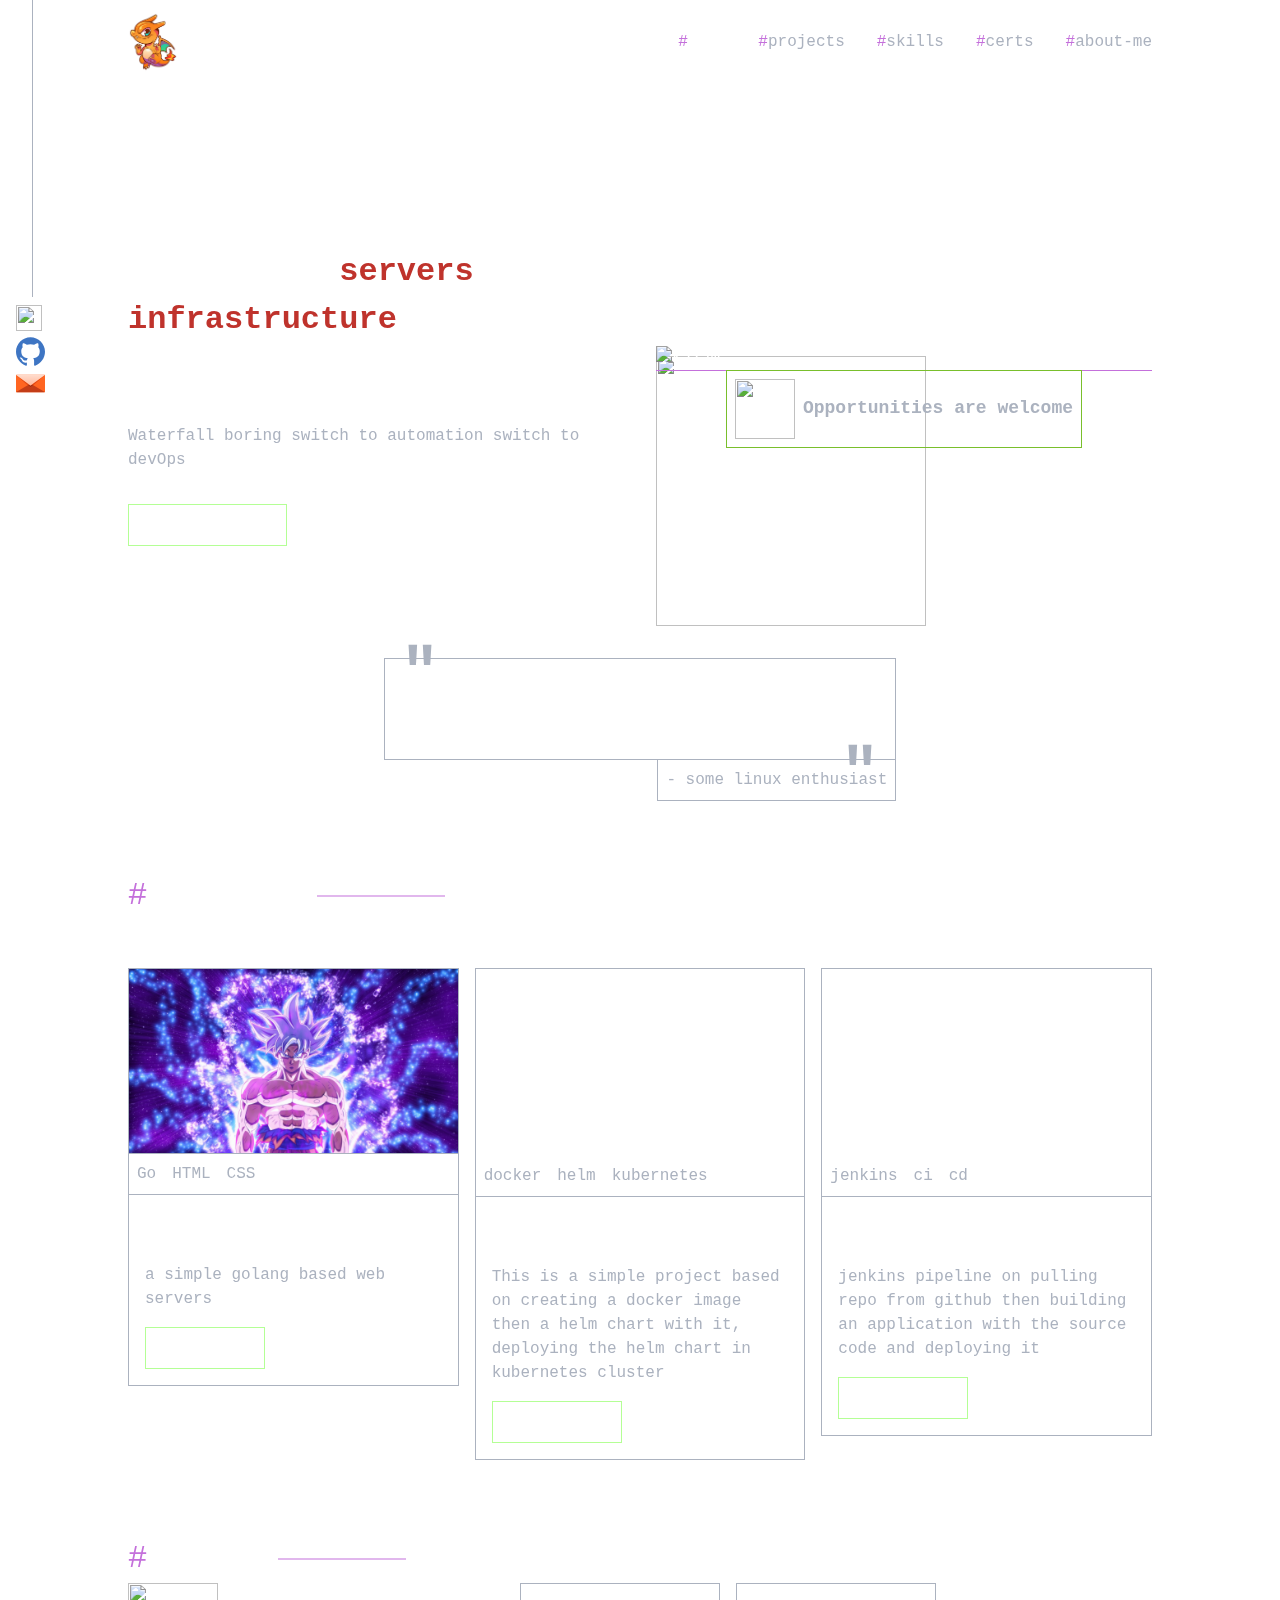
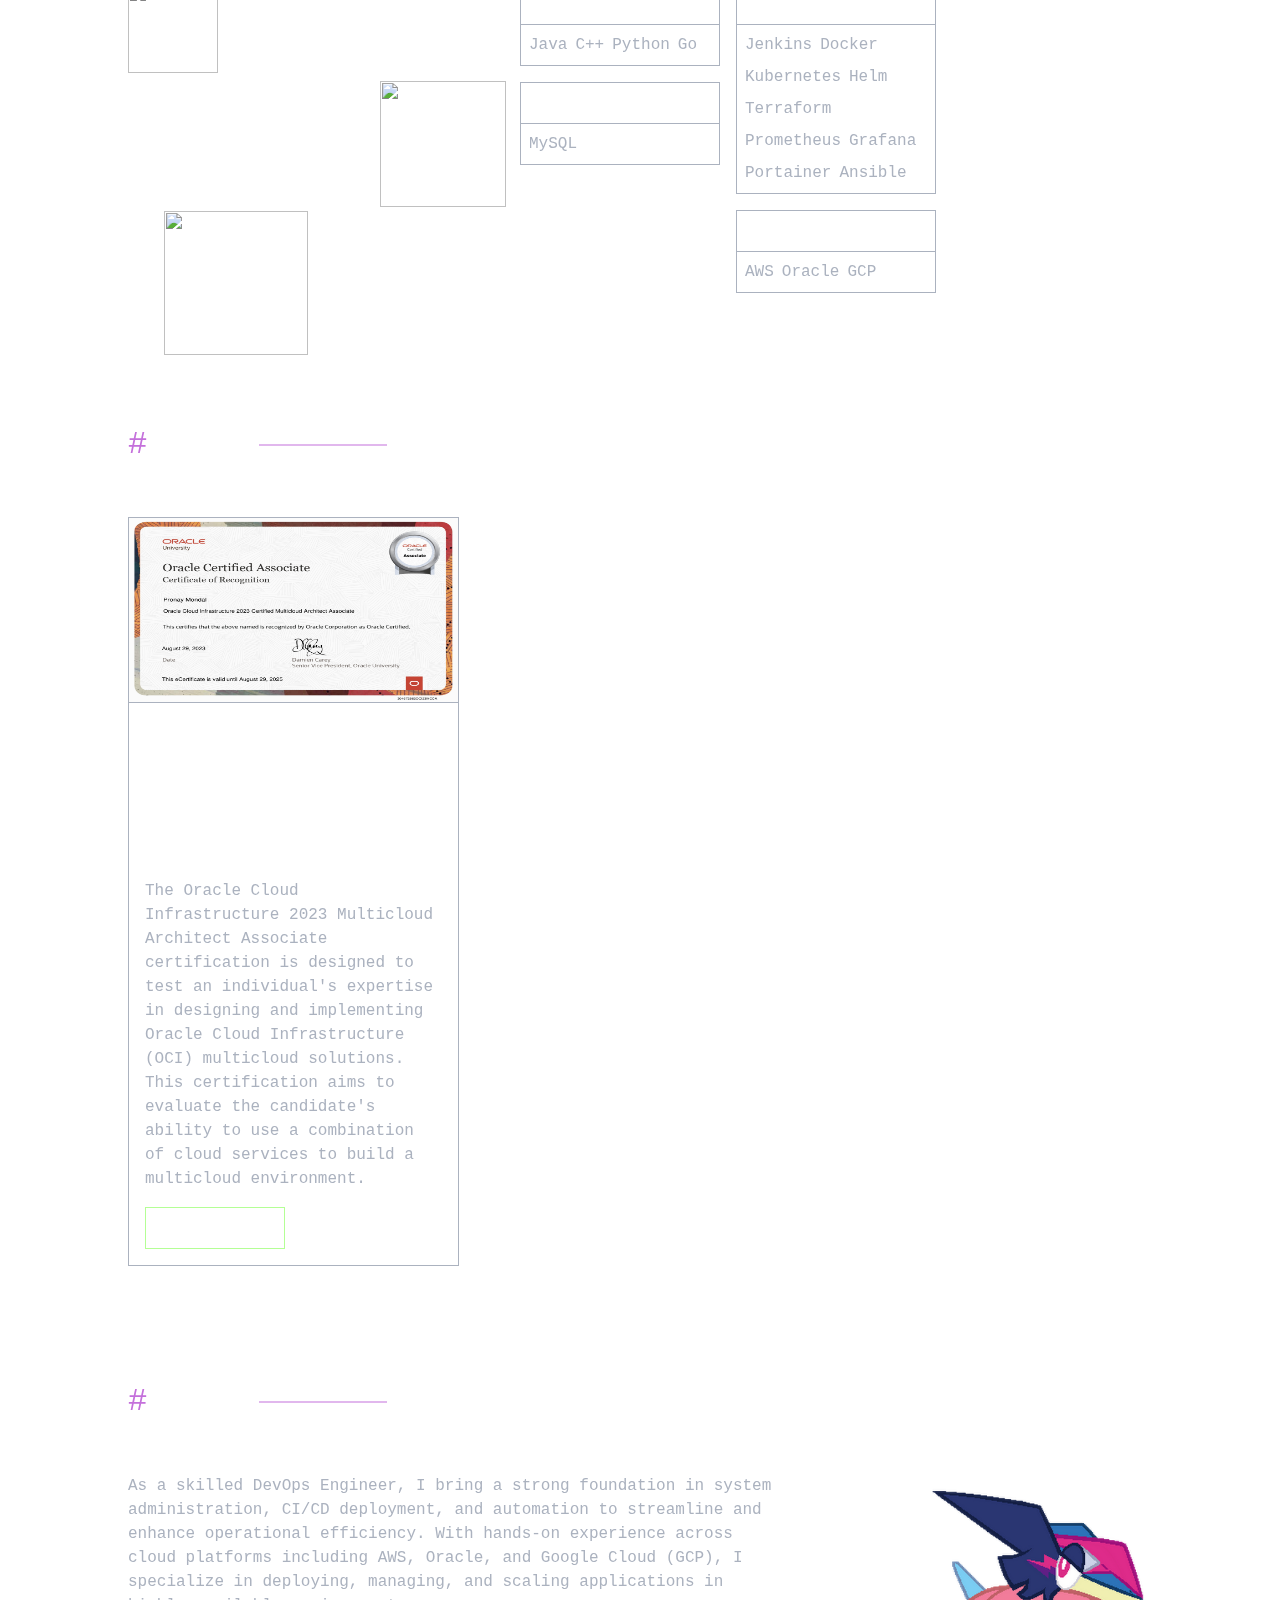
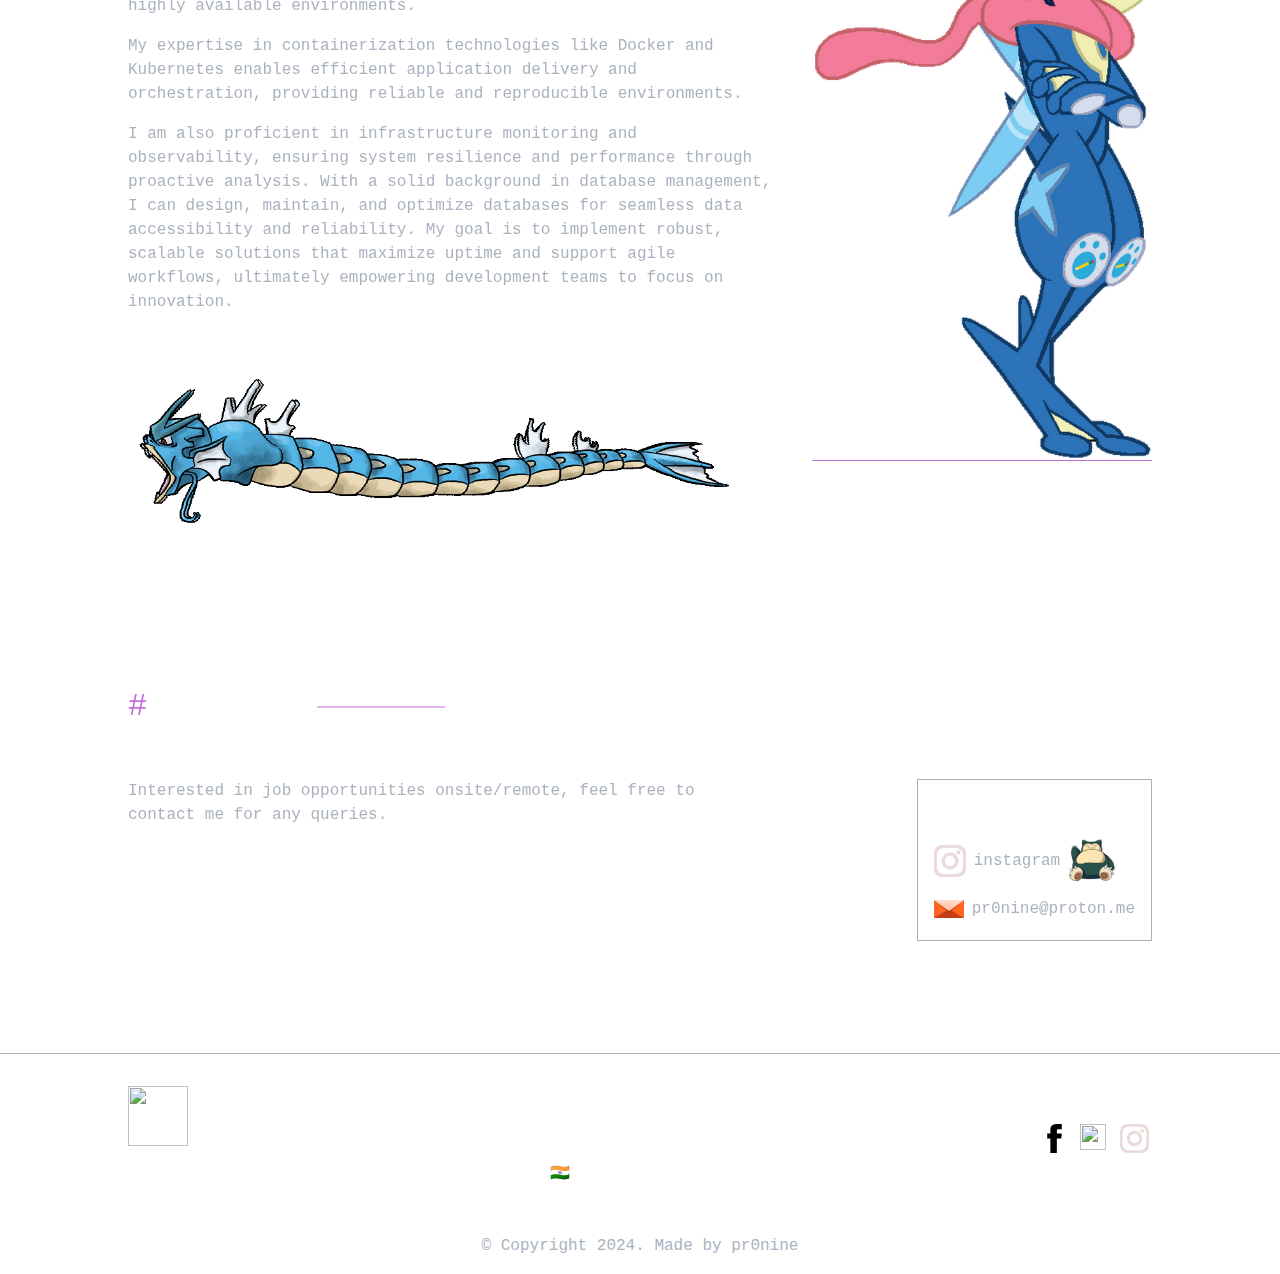
==== index.html @ aef31f27 "updated html" ====
DOCTYPE html>
<!-- saved -->
<html lang="en"><head><meta http-equiv="Content-Type" content="text/html; charset=UTF-8">
    
    <meta name="viewport" content="width=device-width, initial-scale=1.0">
    <meta name="theme-color" content="#C778DD">
    <link rel="icon" href="./files/logo.png" type="image/png">
    <link rel="icon" href="./files/logo.png" type="image/png">

    <!-- Primary meta tags -->
    <meta name="title" content="no framework portfolio site">
    
    <meta property="og:title" content="pokefolio">
    <meta property="og:description" content="nilllllllllllll">
    <meta property="og:type" content="website">
    <meta property="og:locale" content="en">
    <meta property="og:site_name" content="pr0nine">
    
<meta name="theme-color" content="#C778DD"><link href="./files/index.css" rel="stylesheet"><link href="./files/home.css" rel="stylesheet"><link rel="stylesheet" type="text/css" href="./files/home.css"><title>pr0nine</title></head>

<body id="root">
      
        <video autoplay muted loop class="bideo">
          <source src="./files/dideo.mov" type="video/mp4" />
        </video>
        
        
        <header class="header">
            <input class="hamburger" type="checkbox" aria-label="Menu">

            <div class="media-header">
                <span class="media-header__line"></span>
                <div class="media-header__links">
                    
        <a href="https://www.linkedin.com/in/pr%C3%B8%C3%B1%C3%A0y-m%C3%B3%C3%B1d%C3%A2l-5b3611280/" class="media">
            <img src="./files/linkedin.svg" alt="discord" class="media__icon">
        </a>
        <a href="https://github.com/pr0nine" class="media">
            <img src="./files/github.svg" alt="github" class="media__icon">
        </a>
        <a href="mailto:pr0nine@proton.me" class="media">
            <img src="./files/email.svg" alt="email" class="media__icon">
        </a>
                </div>
            </div>


            <div class="container">

                <div class="header__inner">
                    <a class="logo" href="https://github.com/pr0nine">
                        <img class="logo__img" src="./files/logo.png" alt="logo">
                        <span class="logo__name">pr0nine</span>
                    </a>
                    <div class="header__links">
                        
                                <a href="#home" class="header__link header__link_active">home</a>
                            
                                <a href="#projects" class="header__link ">projects</a>
                                
                                <a href="#skills" class="header__link ">skills</a>

                                <a href="#certs" class="header__link ">certs</a>

                                <a href="#about" class="header__link ">about-me</a>

                            
                    </div>
                   
                  
                </div>
            </div>
            

        </header>
    
        <div class="container content">
            
        
        <section class="hero" id="home">
            <div class="hero__content">
                <h1 class="hero__title">I maintain <span>servers</span> and <span>infrastructure</span> #cloudincluded</h1>
                <div class="hero__description">Waterfall boring switch to automation switch to devOps</div>
                <a class="button button__primary" href="#contacts">Contact ME =&gt;</a>
            </div>
            <div class="hero__illustrations">
                
                <img src="./files/fire.gif" alt="" class="hero__logo">
                <img src="./files/charizard-pokemon.gif" alt="kazam" class="hero__image">
                <div class="hero__status">
                 <img class="cute_status" src="./files/pikachu-running.gif" alt=""width="60" height="60"> Opportunities are welcome</div>
                
            
            </div>
        </section>
    
        
        <figure class="quote">
            <blockquote class="quote__text">time to bake some raspberry pie</blockquote>
            <figcaption class="quote__author">some linux enthusiast</figcaption>
        </figure>
    
        
        <section class="projects" id="projects">
            <div class="projects__header">
                <h2 class="h2">projects</h2>
         <!-- <a class="projects__link" href="https://">View all ~~&gt;</a> -->
            </div>
            
            
            <div class="project-list">
                
        <div class="project">
 <img src="./files/proj1.png" alt="proj1" class="project__image">
            
            <ul class="project__techs">
                <li class="project__tech">Go</li><li class="project__tech">HTML</li><li class="project__tech">CSS</li>
            </ul> 

            <div class="project__content">
                <div class="project__name">gosite</div>
                <div class="project__description">a simple golang based web servers </div>
              <div class="project__links"> <!--<a href="https://" class="button ">Live =&gt;</a>--><a href="https://github.com/pr0nine/gosite" class="button ">Github =&gt;</a></div>
            </div>
        </div> 
    
        <div class="project">
           <iframe alt="proj2" height="41%" width="100%" src="https://www.youtube.com/embed/0dwcBvmNJQc?si=q4b5g6CJd4eB70yj" title="YouTube video player" frameborder="0" allow="accelerometer; autoplay; clipboard-write; encrypted-media; gyroscope; picture-in-picture; web-share" referrerpolicy="strict-origin-when-cross-origin" allowfullscreen></iframe> 
            
            <ul class="project__techs">
                <li class="project__tech">docker</li><li class="project__tech">helm</li><li class="project__tech">kubernetes</li>
            </ul> 

            <div class="project__content">
                <div class="project__name">deployment</div>
                <div class="project__description">This is a simple project based on creating a docker image then a helm chart with it, deploying the helm chart in kubernetes cluster</div>
                <div class="project__links"><a href="https://youtu.be/0dwcBvmNJQc?si=FUeP5-aANesslgvV" class="button ">YouTube =&gt;</a></div>
            </div>
        </div> 
    
        <div class="project">
           <iframe width="100%" height="41%" src="https://www.youtube.com/embed/tKNH1512bIc?si=O5sMdfLdc8asERKY" title="YouTube video player" frameborder="0" allow="accelerometer; autoplay; clipboard-write; encrypted-media; gyroscope; picture-in-picture; web-share" referrerpolicy="strict-origin-when-cross-origin" allowfullscreen></iframe> 
            
            <ul class="project__techs">
                <li class="project__tech">jenkins</li><li class="project__tech">ci</li><li class="project__tech">cd</li>
            </ul> 

            <div class="project__content">
              <div class="project__name">pipeline</div>
                <div class="project__description">jenkins pipeline on pulling repo from github then building an application with the source code and deploying it </div>
                <div class="project__links"><a href="https://youtu.be/tKNH1512bIc?si=9eNHyaHIcLP7gzKV" class="button ">YouTube =&gt;</a></div>
            </div>
        </div> 
    
            </div>
        
    
        </section>
    
        
        <sections class="skills" id="skills">
            <h2 class="h2">skills</h2>
            <div class="skills__content">
                <div class="skills__illustrations illustrations">
                    <img src="./files/cyndaquil-pokemon.gif" alt="" class="illustrations__logo">
                    
          <img src="./files/mewtwo-sprite.gif" alt=""  width="100%" class="dots" viewBox="0 0 180 180">  
                    
         <img src="./files/tag2-slow.gif" alt="" width="100%" class="dots" viewBox="0 0 198 198">  
        
    
                </div>
                <div class="skills__list">
                    
        <div class="skill-block">
            <div class="skill-block__name">Dev</div>
            <ul class="skill-block__list">
                <li class="skill-block__skill">Java</li><li class="skill-block__skill">C++</li><li class="skill-block__skill">Python</li><li class="skill-block__skill">Go</li>            </ul>
        </div>
    
        <div class="skill-block">
            <div class="skill-block__name">Databases</div>
            <ul class="skill-block__list">
                <li class="skill-block__skill">MySQL</li><li class="skill-block__skill"></li>
            </ul>
        </div>
    
        <div class="skill-block">
            <div class="skill-block__name">Ops</div>
            <ul class="skill-block__list">
                <li class="skill-block__skill">Jenkins</li><li class="skill-block__skill">Docker</li><li class="skill-block__skill">Kubernetes</li><li class="skill-block__skill">Helm</li><li class="skill-block__skill">Terraform</li><li class="skill-block__skill">Prometheus</li><li class="skill-block__skill">Grafana</li><li class="skill-block__skill">Portainer</li><li class="skill-block__skill">Ansible</li>
            </ul>
        </div>
    
        <div class="skill-block">
            <div class="skill-block__name">Cloud</div>
            <ul class="skill-block__list">
                <li class="skill-block__skill">AWS</li><li class="skill-block__skill">Oracle</li><li class="skill-block__skill">GCP</li>

              </ul>
        </div>
    
                </div>

            </div>

        </sections>
        
        <section class="projects" id="certs">
          <div class="projects__header">
                <h2 class="h2">certs</h2>
         <!-- <a class="projects__link" href="https://">View all ~~&gt;</a> -->
            </div>
          <div class="project-list">
                
        <div class="project">
 <img src="./files/cert1.png" alt="proj1" class="project__image"> 

            <div class="project__content">
                <div class="project__name">Oracle Cloud Infrastructure 2023 Multicloud Architect Certified Associate</div>
                <div class="project__description">The Oracle Cloud Infrastructure 2023 Multicloud Architect Associate certification is designed to test an individual's expertise in designing and implementing Oracle Cloud Infrastructure (OCI) multicloud solutions. This certification aims to evaluate the candidate's ability to use a combination of cloud services to build a multicloud environment.</div>
              <div class="project__links"> <!--<a href="https://" class="button ">Live =&gt;</a>--><a href="https://catalog-education.oracle.com/pls/certview/sharebadge?id=BC5BCDC869D4C4EAF1E5AC9877A9EF70717C01E866D699F700594EB29A86E150" class="button ">Checkout -&gt;</a></div>
            </div>
          </div> 

        </div>

        </section>
    
        
        <section class="about" id="about">
            <div class="about__content">
                <h2 class="h2">about</h2>
                <div class="about__text">
                    <p class="about__description">As a skilled DevOps Engineer, I bring a strong foundation in system administration, CI/CD deployment, and automation to streamline and enhance operational efficiency. With hands-on experience across cloud platforms including AWS, Oracle, and Google Cloud (GCP), I specialize in deploying, managing, and scaling applications in highly available environments.</p><p class="about__description">My expertise in containerization technologies like Docker and Kubernetes enables efficient application delivery and orchestration, providing reliable and reproducible environments.</p><p class="about__description">I am also proficient in infrastructure monitoring and observability, ensuring system resilience and performance through proactive analysis. With a solid background in database management, I can design, maintain, and optimize databases for seamless data accessibility and reliability. My goal is to implement robust, scalable solutions that maximize uptime and support agile workflows, ultimately empowering development teams to focus on innovation.</p>
                </div>

              <img src="./files/gyrados.gif" alt="">
            </div>
            <img src="./files/gre.png" alt="" class="about__image">
        </section>
    
        
        <sections class="contacts" id="contacts">
            <h2 class="h2">contacts</h2>
            <div class="contacts__content">
                <p class="contacts__description">Interested in job opportunities onsite/remote, feel free to contact me for any queries.</p>
                <div class="contacts__media">
                    <h3 class="contacts__title">Message me here</h3>
                    <div class="contacts__list">
                        
                            <a class="contact" href="https://www.instagram.com/pr0_9_/">
                                <img src="./files/discord.svg" alt="" height="32" width="32" >
                                <div class="contact__name">instagram</div>
                                <img src="./files/ninja.png" alt="" height="50" width="50">
                            </a>
                             
                            <a class="contact" href="mailto:pr0nine@proton.me">
                                <img src="./files/email.svg" alt="" height="30" width="30" >
                                <div class="contact__name">pr0nine@proton.me</div>
                            </a>
                        
                    </div>
                </div>
            </div>

        </sections>
    
    
        </div>
        
        <footer class="footer">
            <div class="container">
                <div class="footer__inner">
                    <div class="footer__info">
                        <div class="footer__header">
                            <div class="logo">
                                <img src="./files/bulbizarre.gif" alt="logo" height="60" width="60">
                                <div class="logo__name">pr0nine</div>
                            </div>
                            
                        </div>
                    
                        <div class="footer__description">devOps engineer and sysadmin based in India 🇮🇳</div>
                    </div>
                    <div class="footer__media">
                        <div class="footer__title">⠀⠀Media</div>
                        <div class="footer__list">
                            
        <a href="https://www.facebook.com/pronay.mondal.9400" class="media">
            <img src="./files/facebook.svg" alt="facebook" class="media__icon">
        </a>
        <a href="https://www.linkedin.com/in/pr%C3%B8%C3%B1%C3%A0y-m%C3%B3%C3%B1d%C3%A2l-5b3611280/" class="media">
            <img src="./files/linkedin.svg" alt="github" class="media__icon">
        </a>
        <a href="https://www.instagram.com/pr0_9_/" class="media">
            <img src="./files/discord.svg" alt="insta" class="media__icon">
        </a>
                        </div>
                    </div>
                </div>
                <div class="footer__copyright">© Copyright 2024. Made by pr0nine</div>
            </div>

        </footer>
    
    </body></html>
---- files/index.css ----
/*!************************************************************************************************************************!*\
  !*** css ./node_modules/css-loader/dist/cjs.js!./node_modules/sass-loader/dist/cjs.js!./src/assets/styles/styles.sass ***!
  \************************************************************************************************************************/
@font-face {
  font-family: "Fira Code";
  font-weight: 300;
  font-style: normal;
  src: url(../fonts/a81da37f7831691b78df.woff) format("woff");
}
@font-face {
  font-family: "Fira Code";
  font-weight: 400;
  font-style: normal;
  src: url(../fonts/a25d3a54ca0de3944eb7.woff) format("woff");
}
@font-face {
  font-family: "Fira Code";
  font-weight: 500;
  font-style: normal;
  src: url(../fonts/97af194ae4a793b66f40.woff) format("woff");
}
@font-face {
  font-family: "Fira Code";
  font-weight: 600;
  font-style: normal;
  src: url(../fonts/4558fb863ac61e930234.woff) format("woff");
}
@font-face {
  font-family: "Fira Code";
  font-weight: 700;
  font-style: normal;
  src: url(../fonts/e3428b597c378e1fdcb0.woff) format("woff");
}
html,
body,
div,
span,
object,
iframe,
h1,
h2,
h3,
h4,
h5,
h6,
p,
blockquote,
a,
img,
ol,
ul,
li,
fieldset,
form,
label,
article,
aside,
details,
header,
nav,
section,
summary {
  margin: 0;
  padding: 0;
  border: 0;
  font-size: 100%;
  font: inherit;
  vertical-align: baseline;
}

body {
  min-height: 100vh;
  text-rendering: optimizeSpeed;
  line-height: 1.5;
  overflow-x: hidden;
}

a {
  text-decoration: none;
  color: inherit;
}

ul {
  list-style: none;
}

img,
picture {
  max-width: 100%;
  display: block;
}

input,
button,
textarea,
select {
  font: inherit;
}

button {
  appearance: none;
}

*,
*::before,
*::after {
  box-sizing: border-box;
}

.bideo {
  height: 100vh;
  position: fixed;
  
  
  width: auto; 
  height: auto; 
}




body, html {
  background-color: transparent;
  color: var(--white);
  font-family: "Fira Code", monospace;
  display: flex;
  gap: 112px;
  flex-direction: column;
}

.dots {
  width: 10vmin;
  height: auto;
}
.dots circle {
  fill: var(--gray);
}

.media-header {
  position: fixed;
  display: flex;
  flex-direction: column;
  align-items: center;
  justify-content: center;
  left: 16px;
  gap: 8px;
  top: 0px;
}
@media (max-width: 1024px) {
  .media-header {
    display: none;
  }
}
.media-header__links {
  display: grid;
  grid-auto-columns: 1fr;
}
.media-header__line {
  width: 1px;
  height: 33vh;
  background-color: var(--gray);
  display: block;
}

.hamburger {
  width: 32px;
  margin: 0;
  aspect-ratio: 1;
  display: none;
  appearance: none;
  position: absolute;
  cursor: pointer;
  right: 8px;
  top: 32px;
  z-index: 9999;
}
.hamburger::before, .hamburger::after {
  content: "";
  width: 100%;
  height: 2px;
  position: absolute;
  top: 30%;
  background-color: var(--gray);
  transition: all 0.2s ease;
}
.hamburger::after {
  width: 75%;
  top: 70%;
  right: 0;
}
@media (max-width: 1024px) {
  .hamburger {
    display: block;
  }
  .hamburger:checked::after {
    transform: translateY(-50%) rotateZ(45deg);
    width: 100%;
    top: 50%;
  }
  .hamburger:checked::before {
    transform: translateY(-50%) rotateZ(-45deg);
    top: 50%;
  }
  .hamburger:checked ~ .media-header {
    display: flex;
    top: calc(100% - 16px);
    left: 50%;
    transform: translate(-50%, -100%);
    z-index: 9999;
  }
  .hamburger:checked ~ .media-header .media {
    width: 48px;
  }
  .hamburger:checked ~ .media-header .media-header__links {
    display: flex;
    gap: 16px;
  }
  .hamburger:checked ~ .media-header .media-header__line {
    display: none;
  }
  .hamburger:checked ~ .container {
    width: 100vw;
    height: 100vh;
  }
  .hamburger:checked ~ .container .dropdown {
    display: flex;
    position: absolute;
    bottom: -16px;
    font-size: 24px;
    transform: translateY(100%);
    right: 0;
  }
  .hamburger:checked ~ .container .header__inner {
    align-items: start;
  }
  .hamburger:checked ~ .container .header__links {
    display: flex;
    position: absolute;
    flex-direction: column;
    bottom: -32px;
    transform: translateY(100%);
    font-size: 24px;
  }
}

.header {
  padding-top: 12px;
  padding-bottom: 8px;
  background-color: transparent;
  position: fixed;
  top: 0;
  width: 100%;
  z-index: 999;
}
.header__inner {
  display: flex;
  width: 100%;
  justify-content: space-between;
  align-items: center;
  gap: 16px;
  position: relative;
}
.header__links {
  margin-left: auto;
  display: flex;
  align-items: flex-start;
  gap: 32px;
}
.header__link {
  color: var(--gray);
}
.header__link_active {
  font-weight: 600;
  color: var(--white);
}
.header__link::before {
  content: "#";
  color: var(--primary);
  font-weight: normal;
}
.header__link:hover {
  color: var(--white);
}
@media (max-width: 1024px) {
  .header {
    padding-top: 16px;
  }
  .header__links, .header .dropdown {
    display: none;
  }
}

.footer {
  max-width: inherit;
  width: 100%;
  border-top: 1px solid var(--gray);
  padding-top: 32px;
  margin-bottom: 16px;
}
.footer__copyright {
  color: var(--gray);
  text-align: center;
}
.footer__header {
  display: flex;
  gap: 32px;
}
.footer__email {
  color: var(--gray);
  vertical-align: bottom;
}
.footer__email:hover {
  color: var(--white);
}
.footer__description {
  margin-top: 16px;
}
.footer__inner {
  display: flex;
  justify-content: space-between;
  flex-wrap: wrap;
  gap: 32px;
  margin-bottom: 48px;
}
.footer__list {
  display: flex;
  gap: 8px;
}
.footer__title {
  font-weight: 500;
  font-size: 24px;
  padding-bottom: 2px;
}

.button {
  display: inline-block;
  padding: 8px 16px;
  border: 1px solid rgb(180, 255, 149);
  font-weight: 500;
}
.button:hover {
  background-color: var(--primary-op);
}
.button__secondary {
  border-color: var(--gray);
  color: var(--gray);
}
.button__secondary:hover {
  background-color: var(--gray-op);
}

.dropdown {
  color: var(--gray);
  position: relative;
}
.dropdown:hover .dropdown__list {
  display: flex;
}
.dropdown__label {
  cursor: pointer;
  text-transform: uppercase;
}
.dropdown__label::after {
  content: "V";
  display: inline-block;
  scale: 1 0.3;
  font-weight: 500;
  margin-left: 4px;
}
.dropdown__label:hover {
  color: var(--white);
}
.dropdown__label:hover::after {
  rotate: 180deg;
}
.dropdown__list {
  display: none;
  flex-direction: column;
  border: 1px solid var(--gray);
  position: absolute;
  background-color: var(--background);
  bottom: 0;
  transform: translateY(100%);
}
.dropdown__option {
  cursor: pointer;
  padding: 8px;
  text-transform: uppercase;
}
.dropdown__option:hover {
  color: var(--white);
}
.dropdown__option:first-child {
  padding-bottom: 4px;
}
.dropdown__option:nth-child(2) {
  padding-top: 4px;
}

.media {
  width: 32px;
  aspect-ratio: 1;
}
.media__icon {
  width: 90%;
  aspect-ratio: 1;
}
.media__icon:hover {
  filter: brightness(0) invert(1);
}

.path {
  align-self: start;
  display: block;
  width: 100%;
}
.path__name {
  font-size: 32px;
  font-weight: 600;
}
.path__name::before {
  content: "/";
  color: var(--primary);
}
.path__description {
  color: var(--gray);
  margin-top: 16px;
}

.h2 {
  font-size: 32px;
  font-weight: 500;
  position: relative;
  float: none;
  clear: both;
  display: inline-block;
}
.h2::before {
  content: "#";
  color: var(--primary);
}
.h2::after {
  content: "";
  display: block;
  width: 10vw;
  height: 1px;
  background-color: var(--primary);
  position: absolute;
  transform: translate(100%, -50%);
  right: -16px;
  top: 50%;
}

.container {
  max-width: 1024px;
  margin: 0 auto;
  position: relative;
}
@media (max-width: 1024px) {
  .container {
    padding: 16px;
  }
}

.content {
  margin-top: 112px;
  flex: 1;
  display: flex;
  flex-direction: column;
  align-items: center;
  gap: 112px;
}

.logo {
  display: flex;
  gap: 8px;
}
.logo__img {
  aspect-ratio: auto;
  width: 50px;
}
.logo__name {
  font-weight: 900;
  font-size: 30px;
}

:root {
  --primary: hsl(287 60% 65%);
  --primary-op: hsl(287 60% 65%/0.1);
  --gray: hsl(219 14% 71%);
  --gray-op: hsl(219 14% 71%/0.1);
  --background: hsl(218 12% 18%);
  --white: hsl(0 0% 100%);
}
---- files/home.css ----
/*!****************************************************************************************************************************!*\
  !*** css ./node_modules/css-loader/dist/cjs.js!./node_modules/sass-loader/dist/cjs.js!./src/assets/styles/pages/home.sass ***!
  \****************************************************************************************************************************/
.about {
  display: flex;
  gap: 32px;
  flex-wrap: wrap;
  justify-content: space-between;
  align-items: center;
}
.about__content {
  flex: 1 1 0;
  min-width: 300px;
}
.about__text {
  margin-bottom: 32px;
  margin-top: 48px;
  display: flex;
  flex-direction: column;
  gap: 16px;
}
.about__description {
  color: var(--gray);
}
.about__image {
  flex: 1 1 0;
  max-width: 340px;
  border-bottom: 1px solid var(--primary);
}

.contacts {
  width: 100%;
}
.contacts__content {
  display: flex;
  justify-content: space-between;
  align-items: start;
  flex-wrap: wrap;
  gap: 32px;
  margin-top: 48px;
}
.contacts__title {
  font-weight: 600;
}
.contacts__list {
  margin-top: 16px;
}
.contacts__media {
  border: 1px solid var(--gray);
  padding: 16px;
}
.contacts__description {
  color: var(--gray);
  max-width: 600px;
}

.contact {
  display: flex;
  gap: 8px;
  color: var(--gray);
  align-items: center;
  margin-top: 8px;
}
.contact:hover {
  filter: brightness(0) invert(1);
}

.hero {
  display: flex;
  justify-content: space-between;
  align-items: center;
  gap: 32px;
  flex-wrap: wrap;
}
.hero .dots {
  position: absolute;
  top: 40%;
  width: 12vmin;
  left: 70%;
  z-index: 4;
}
.hero__logo {
  position: absolute;
  width: 30vmin;
  top: 10%;
  z-index: 1;
  aspect-ratio: 1;
}
.hero__image {
  position: relative;
  z-index: 2;
  border-bottom: 1px solid var(--primary);
}
.hero__content, .hero__illustrations {
  flex: 1 1 0;
}
.hero__illustrations {
  position: relative;
  display: flex;
  flex-direction: column;
}
.hero__title {
  min-width: 300px;
  font-size: 32px;
  font-weight: 600;
}
.hero__title span {
  color: rgb(191, 51, 44);
}
.hero__description {
  color: var(--gray);
  margin-top: 32px;
  margin-bottom: 32px;
}
.hero__status {
  padding: 8px;
  border: 1px solid rgb(121, 191, 44);
  color: var(--gray);
  margin: 0 auto;
  display: inline-flex;
  justify-content: center;
  align-items: center;
  position: relative;
  top: -1px;
  z-index: 5;
  gap: 8px;
  font-weight: 700;
  font-size: 18px;
}
.cute_status::before {
  aspect-ratio: auto;
  width:100px; 
  height:100px;
  /*background-color: var(--primary-op); */
  border: 1px solid var(--primary);
}
.hero__status a {
  color: var(--white);
  text-decoration: underline;
}
.hero__status a:hover {
  color: var(--primary);
}

.projects__header {
  display: flex;
  justify-content: space-between;
  align-items: center;
  flex-wrap: wrap;
  margin-bottom: 48px;
}
.projects__link {
  text-decoration: underline;
}
.projects__link:hover {
  color: var(--primary);
}

.quote {
  border: 1px solid var(--gray);
  position: relative;
  margin: 0;
}
.quote::before, .quote::after {
  content: '"';
  position: absolute;
  color: var(--gray);
  font-size: 64px;
  font-weight: 700;
  background-image: linear-gradient(transparent, transparent);
  background-size: 100% 40%;
  background-repeat: no-repeat;
}
.quote::before {
  top: -32px;
  left: 16px;
}
.quote::after {
  bottom: -64px;
  right: 16px;
}
.quote__text {
  padding: 32px;
  font-size: 24px;
  font-weight: 500;
  background-color: transparent;
}
.quote__author {
  position: absolute;
  color: var(--gray);
  border: 1px solid var(--gray);
  padding: 8px;
  right: -1px;
  font-size: 16px;
}
.quote__author::before {
  content: "- ";
}

.skills {
  width: 100%;
}
.skills__content {
  display: flex;
  gap: 32px;
  flex-wrap: wrap;
}
.skills .skill-block {
  margin-bottom: 16px;
}
.skills__list {
  column-gap: 16px;
  columns: 3;
}
@media (max-width: 768px) {
  .skills__list {
    columns: 2;
  }
}
@media (max-width: 500px) {
  .skills__list {
    columns: 1;
  }
}
.skills__illustrations, .skills__list {
  flex: 1 1 0;
}

.illustrations {
  position: relative;
  min-width: 300px;
  min-height: 300px;
}
.illustrations__logo {
  width: 14vmin;
  top: 30%;
  position: absolute;
  left: 70%;
}
.illustrations .dots:nth-of-type(2) {
  width: 16vmin;
  top: 70%;
  left: 10%;
  position: absolute;
}
.illustrations .dots:nth-of-type(1) {
  width: 10vmin;
  top: 20%;
  left: 40%;
  position: absolute;
}

.project {
  border: 1px solid var(--gray);
}
.project__links {
  display: flex;
  flex-wrap: wrap;
  gap: 8px;
}
.project__image {
  border-bottom: 1px solid var(--gray);
  aspect-ratio: 16/9;
}
.project__content {
  padding: 16px;
}
.project__name {
  font-size: 24px;
  font-weight: 500;
}
.project__description {
  color: var(--gray);
  margin: 16px 0;
}
.project__techs {
  display: flex;
  flex-wrap: wrap;
  gap: 8px 16px;
  color: var(--gray);
  padding: 8px;
  border-bottom: 1px solid var(--gray);
}

.project-list {
  width: 100%;
  display: grid;
  grid-template-columns: repeat(3, 1fr);
  gap: 16px;
  align-items: start;
  margin-top: 48px;
}
@media (max-width: 1024px) {
  .project-list {
    grid-template-columns: repeat(auto-fit, minmax(300px, 1fr));
  }
}

.skill-block {
  border: 1px solid var(--gray);
  display: inline-block;
  max-width: 300px;
  min-width: 200px;
  flex-grow: 1;
  flex-shrink: 1;
  flex-basis: 0;
}
.skill-block__name {
  font-weight: 600;
  padding: 8px;
  border-bottom: 1px solid var(--gray);
}
.skill-block__list {
  padding: 8px;
  display: flex;
  flex-wrap: wrap;
  gap: 8px;
  justify-content: start;
  align-items: start;
  color: var(--gray);
}
---- files/home.css ----
/*!****************************************************************************************************************************!*\
  !*** css ./node_modules/css-loader/dist/cjs.js!./node_modules/sass-loader/dist/cjs.js!./src/assets/styles/pages/home.sass ***!
  \****************************************************************************************************************************/
.about {
  display: flex;
  gap: 32px;
  flex-wrap: wrap;
  justify-content: space-between;
  align-items: center;
}
.about__content {
  flex: 1 1 0;
  min-width: 300px;
}
.about__text {
  margin-bottom: 32px;
  margin-top: 48px;
  display: flex;
  flex-direction: column;
  gap: 16px;
}
.about__description {
  color: var(--gray);
}
.about__image {
  flex: 1 1 0;
  max-width: 340px;
  border-bottom: 1px solid var(--primary);
}

.contacts {
  width: 100%;
}
.contacts__content {
  display: flex;
  justify-content: space-between;
  align-items: start;
  flex-wrap: wrap;
  gap: 32px;
  margin-top: 48px;
}
.contacts__title {
  font-weight: 600;
}
.contacts__list {
  margin-top: 16px;
}
.contacts__media {
  border: 1px solid var(--gray);
  padding: 16px;
}
.contacts__description {
  color: var(--gray);
  max-width: 600px;
}

.contact {
  display: flex;
  gap: 8px;
  color: var(--gray);
  align-items: center;
  margin-top: 8px;
}
.contact:hover {
  filter: brightness(0) invert(1);
}

.hero {
  display: flex;
  justify-content: space-between;
  align-items: center;
  gap: 32px;
  flex-wrap: wrap;
}
.hero .dots {
  position: absolute;
  top: 40%;
  width: 12vmin;
  left: 70%;
  z-index: 4;
}
.hero__logo {
  position: absolute;
  width: 30vmin;
  top: 10%;
  z-index: 1;
  aspect-ratio: 1;
}
.hero__image {
  position: relative;
  z-index: 2;
  border-bottom: 1px solid var(--primary);
}
.hero__content, .hero__illustrations {
  flex: 1 1 0;
}
.hero__illustrations {
  position: relative;
  display: flex;
  flex-direction: column;
}
.hero__title {
  min-width: 300px;
  font-size: 32px;
  font-weight: 600;
}
.hero__title span {
  color: rgb(191, 51, 44);
}
.hero__description {
  color: var(--gray);
  margin-top: 32px;
  margin-bottom: 32px;
}
.hero__status {
  padding: 8px;
  border: 1px solid rgb(121, 191, 44);
  color: var(--gray);
  margin: 0 auto;
  display: inline-flex;
  justify-content: center;
  align-items: center;
  position: relative;
  top: -1px;
  z-index: 5;
  gap: 8px;
  font-weight: 700;
  font-size: 18px;
}
.cute_status::before {
  aspect-ratio: auto;
  width:100px; 
  height:100px;
  /*background-color: var(--primary-op); */
  border: 1px solid var(--primary);
}
.hero__status a {
  color: var(--white);
  text-decoration: underline;
}
.hero__status a:hover {
  color: var(--primary);
}

.projects__header {
  display: flex;
  justify-content: space-between;
  align-items: center;
  flex-wrap: wrap;
  margin-bottom: 48px;
}
.projects__link {
  text-decoration: underline;
}
.projects__link:hover {
  color: var(--primary);
}

.quote {
  border: 1px solid var(--gray);
  position: relative;
  margin: 0;
}
.quote::before, .quote::after {
  content: '"';
  position: absolute;
  color: var(--gray);
  font-size: 64px;
  font-weight: 700;
  background-image: linear-gradient(transparent, transparent);
  background-size: 100% 40%;
  background-repeat: no-repeat;
}
.quote::before {
  top: -32px;
  left: 16px;
}
.quote::after {
  bottom: -64px;
  right: 16px;
}
.quote__text {
  padding: 32px;
  font-size: 24px;
  font-weight: 500;
  background-color: transparent;
}
.quote__author {
  position: absolute;
  color: var(--gray);
  border: 1px solid var(--gray);
  padding: 8px;
  right: -1px;
  font-size: 16px;
}
.quote__author::before {
  content: "- ";
}

.skills {
  width: 100%;
}
.skills__content {
  display: flex;
  gap: 32px;
  flex-wrap: wrap;
}
.skills .skill-block {
  margin-bottom: 16px;
}
.skills__list {
  column-gap: 16px;
  columns: 3;
}
@media (max-width: 768px) {
  .skills__list {
    columns: 2;
  }
}
@media (max-width: 500px) {
  .skills__list {
    columns: 1;
  }
}
.skills__illustrations, .skills__list {
  flex: 1 1 0;
}

.illustrations {
  position: relative;
  min-width: 300px;
  min-height: 300px;
}
.illustrations__logo {
  width: 14vmin;
  top: 30%;
  position: absolute;
  left: 70%;
}
.illustrations .dots:nth-of-type(2) {
  width: 16vmin;
  top: 70%;
  left: 10%;
  position: absolute;
}
.illustrations .dots:nth-of-type(1) {
  width: 10vmin;
  top: 20%;
  left: 40%;
  position: absolute;
}

.project {
  border: 1px solid var(--gray);
}
.project__links {
  display: flex;
  flex-wrap: wrap;
  gap: 8px;
}
.project__image {
  border-bottom: 1px solid var(--gray);
  aspect-ratio: 16/9;
}
.project__content {
  padding: 16px;
}
.project__name {
  font-size: 24px;
  font-weight: 500;
}
.project__description {
  color: var(--gray);
  margin: 16px 0;
}
.project__techs {
  display: flex;
  flex-wrap: wrap;
  gap: 8px 16px;
  color: var(--gray);
  padding: 8px;
  border-bottom: 1px solid var(--gray);
}

.project-list {
  width: 100%;
  display: grid;
  grid-template-columns: repeat(3, 1fr);
  gap: 16px;
  align-items: start;
  margin-top: 48px;
}
@media (max-width: 1024px) {
  .project-list {
    grid-template-columns: repeat(auto-fit, minmax(300px, 1fr));
  }
}

.skill-block {
  border: 1px solid var(--gray);
  display: inline-block;
  max-width: 300px;
  min-width: 200px;
  flex-grow: 1;
  flex-shrink: 1;
  flex-basis: 0;
}
.skill-block__name {
  font-weight: 600;
  padding: 8px;
  border-bottom: 1px solid var(--gray);
}
.skill-block__list {
  padding: 8px;
  display: flex;
  flex-wrap: wrap;
  gap: 8px;
  justify-content: start;
  align-items: start;
  color: var(--gray);
}
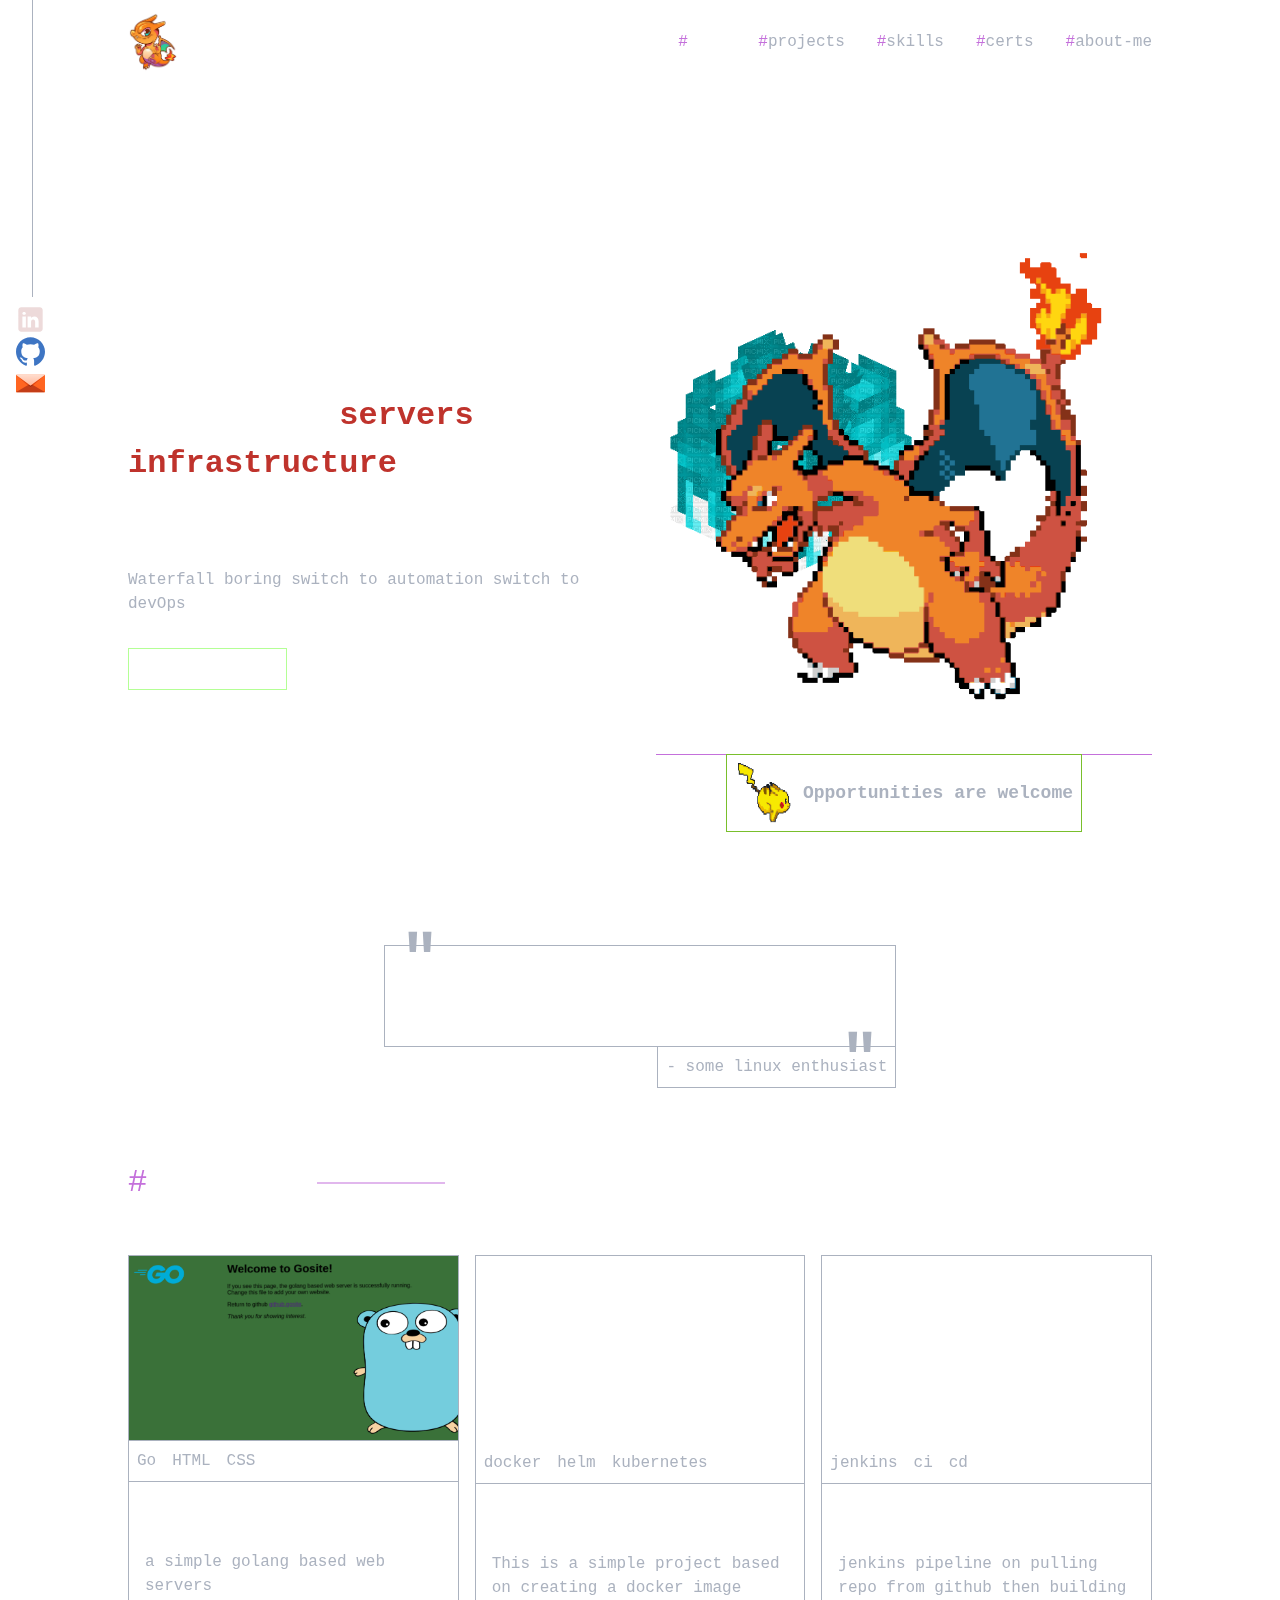
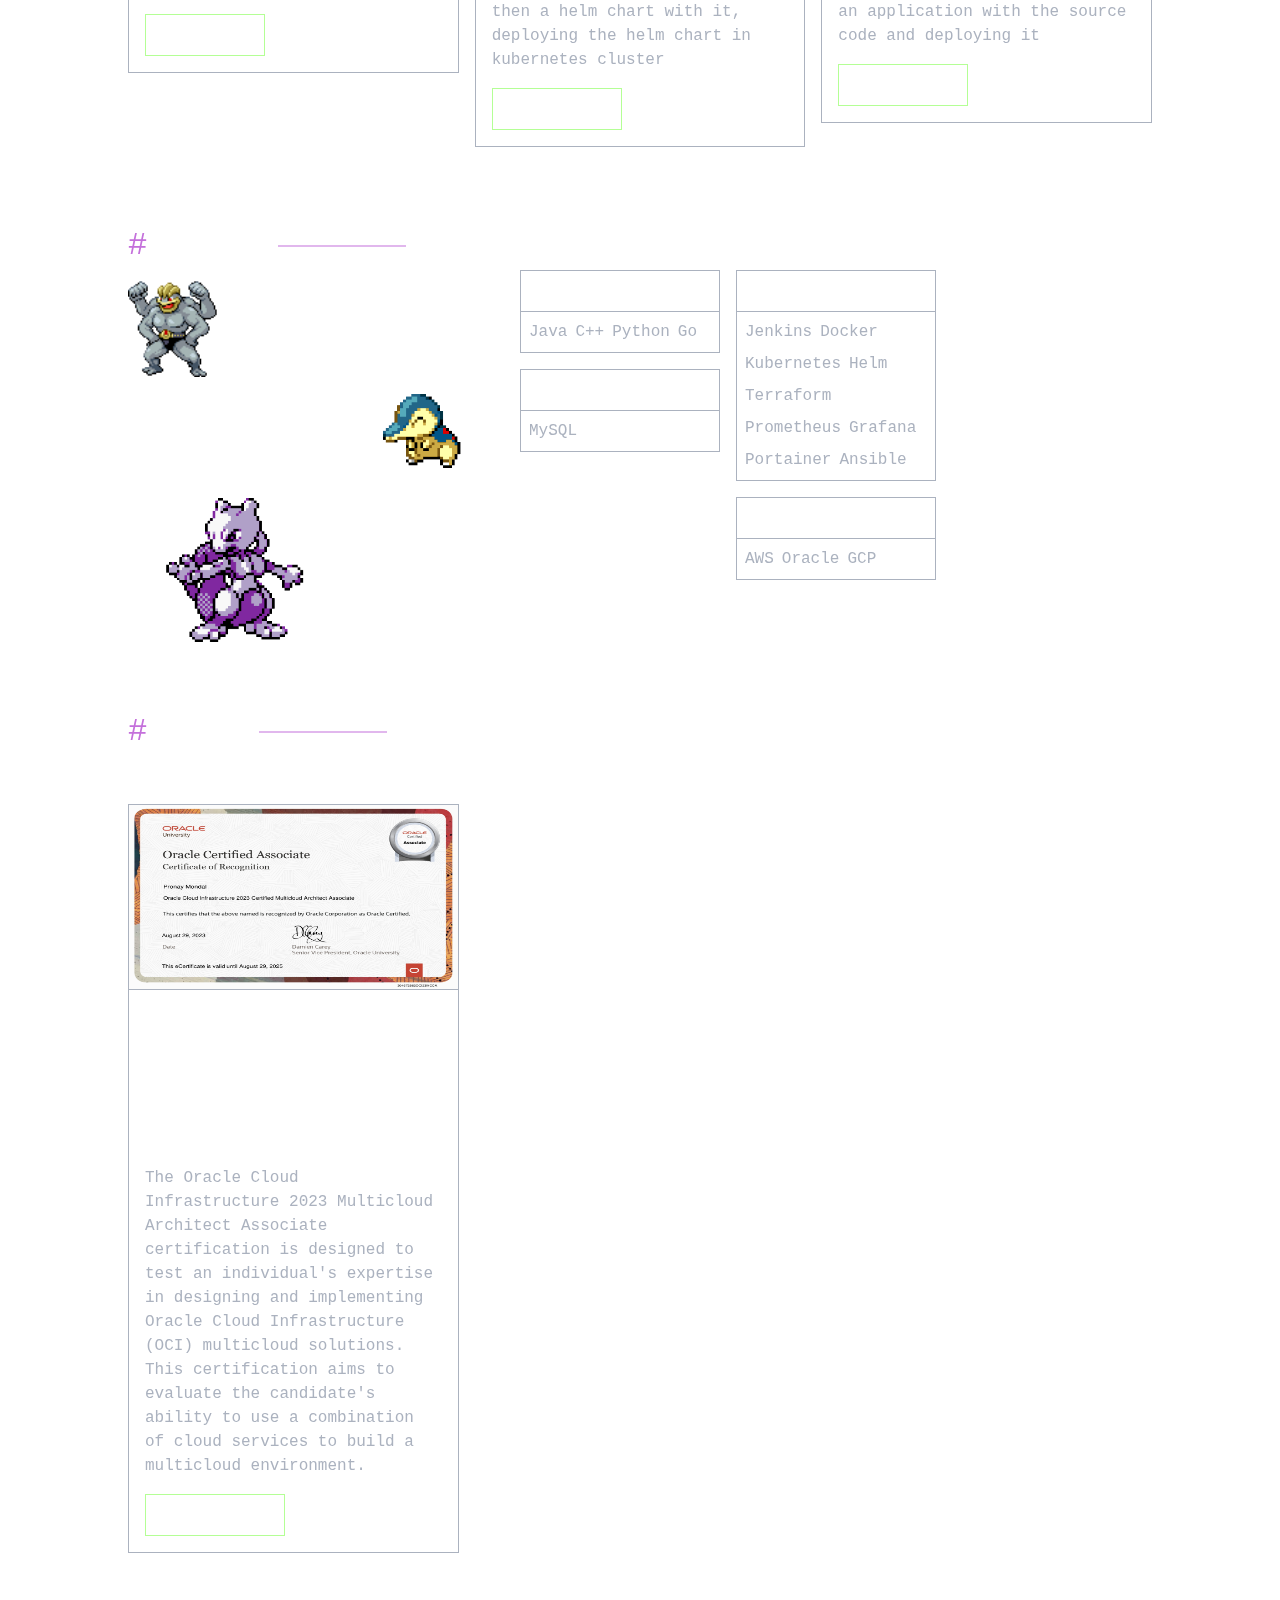
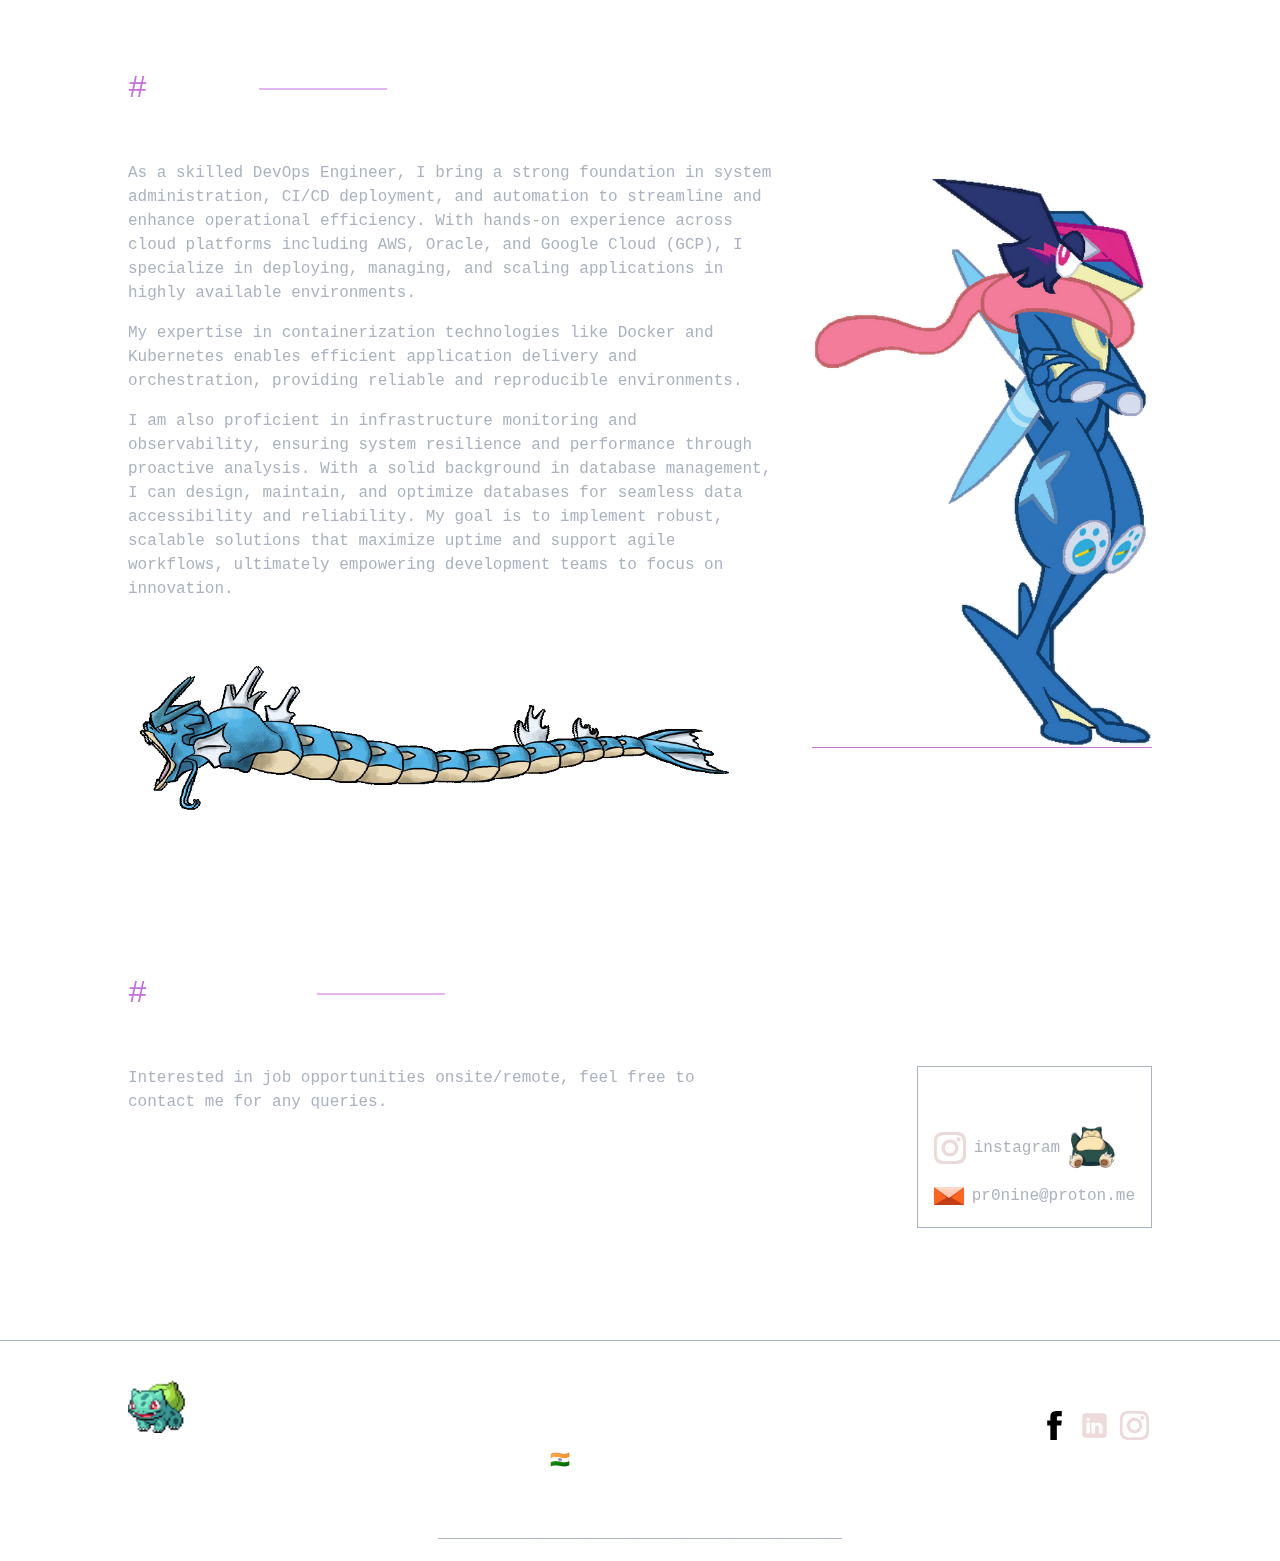
==== commit 082fcb6d: "Update index.html" ====
--- a/index.html
+++ b/index.html
@@ -299,7 +299,7 @@
                         </div>
                     </div>
                 </div>
-                <div class="footer__copyright">© Copyright 2024. Made by pr0nine</div>
+                <div class="footer__copyright">__________________________________________</div>
             </div>
 
         </footer>
